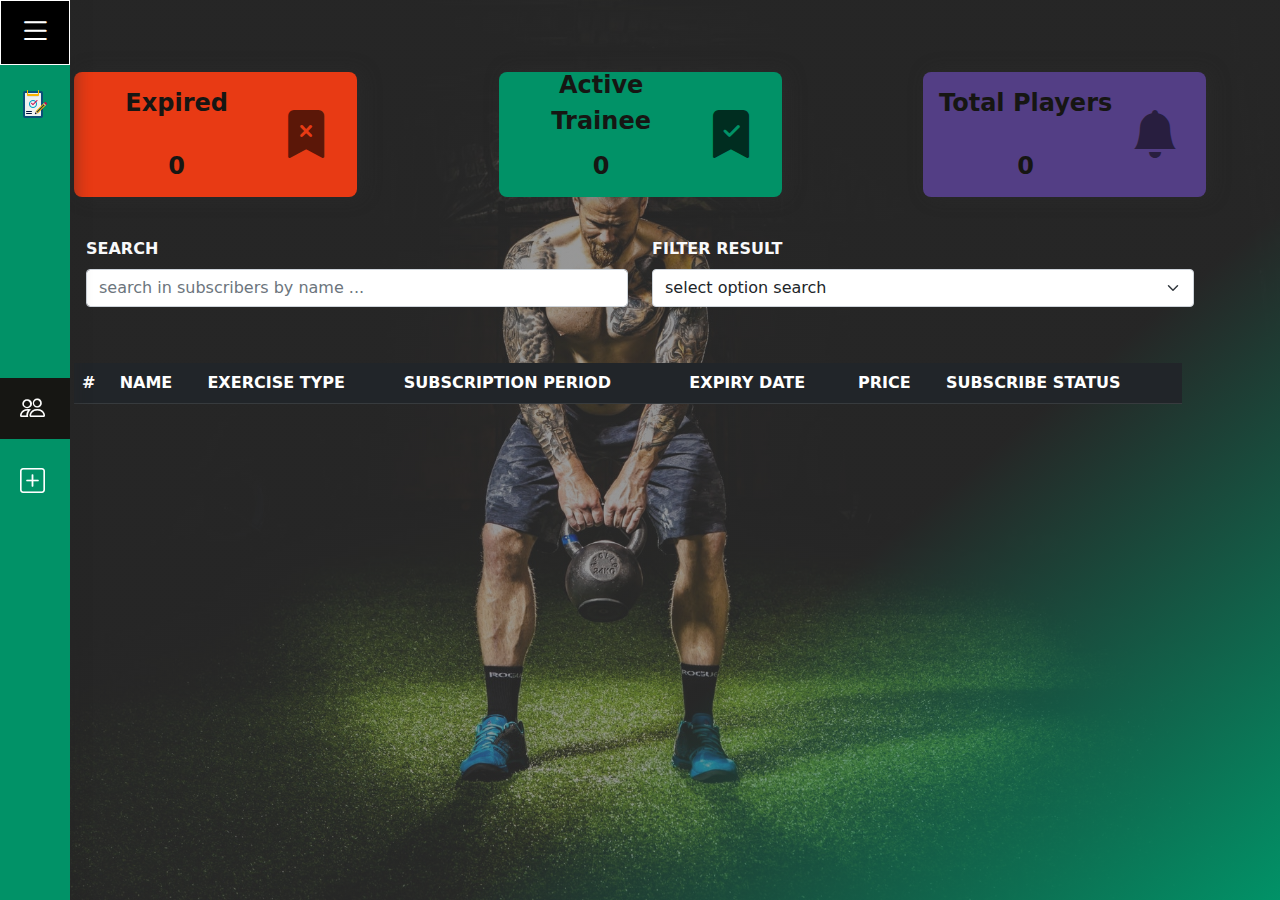
==== index.html @ a7aa4e8f "initial build" ====
<!DOCTYPE html>
<html lang="en">
<head>
    <meta charset="UTF-8">
    <meta http-equiv="X-UA-Compatible" content="IE=edge">
    <meta name="viewport" content="width=device-width, initial-scale=1.0">
    <link rel="stylesheet" href="assets/css/vendor/bootstrap-icon/bootstrap-icons.css">
    <link rel="stylesheet" href="assets/css/vendor/bootstrap.min.css">
    <link rel="stylesheet" href="assets/css/main.min.css">
    
    <title>subscriber managment</title>
</head>
<body>
    <aside class="sideHeader" >
        <button class="toggle" type="menu" id="toggle">
            <i class="bi bi-list"></i>
        </button>
        <div class="logo">
            <img src="assets/images/quality-control.png" alt="logo img">
            <h4>Subscriber flow</h4>
        </div>
        <nav class="navBar" id="navbar">
            <!-- <button class="toggle" type="menu" id="toggle">
                <i class="bi bi-list"></i>
            </button> -->
            <a class="navItem active" href="#">
                <span class="icon">
                    <i class="bi bi-people"></i>
                </span>
                <span class="description">
                    <h4>Dashboard</h4>
                </span>
            </a>
            <a class="navItem" href="add.html">
                <span class="icon">
                    <i class="bi bi-plus-square"></i>
                </span>
                <span class="description">
                     <h4>add subscribers</h4>
                </span>
            </a>
        </nav>
    </aside>
    <main class="app">
        <section class="container">
            <article class="statusBoxs row">
                <div class="expired col-12 col-md-3 mb-3">
                    <span class="title">expired</span>
                    <span class="innerValue" id="expiredTrainees">6</span>
                    <span class="icon">
                        <i class="bi bi-bookmark-x-fill"></i>
                    </span>
                </div>
                <div class="new col-12 col-md-3 mb-3">
                    <span class="title">active trainee</span>
                    <span class="innerValue" id="activeTrainees">16</span>
                    <span class="icon">
                        <i class="bi bi-bookmark-check-fill"></i>
                    </span>
                </div>
                <div class="total col-12 col-md-3 mb-3">
                    <span class="title">Total Players</span>
                    <span class="innerValue" id="totalTrainees" >6</span>
                    <span class="icon">
                        <i class="bi bi-bell-fill"></i>
                    </span>
                </div>
            </article>
            <article class="search row jusstify-content-center align-items-center mt-4" id="searchBox">
                <div class="col-12 col-md-6">
                    <label class="form-label text-uppercase text-light fw-bold" for="searchByName">search</label>
                    <input class="form-control" type="search" name="search subscriber" id="searchByName" placeholder="search in subscribers by name ...">
                </div>
                <div class="col-12 col-md-6">
                    <label  class="form-label text-uppercase text-light fw-bold" for="selectfilter">Filter Result</label>
                    <select class="form-select" name="selectfilter" id="selectfilter">
                        <option >select option search</option>
                        <option value="expired">Expired Subscriber</option>
                        <option value="active">Active Subscribers</option>
                        <option value="all">all subscribers</option>
                    </select>
                </div>
            </article>
            <article class="row subscriberList">
                <table class="table table-dark table-srapied">
                    <thead>
                        <tr>
                            <th scope="col">#</td>
                            <th scope="col">Name</td>
                            <th scope="col">Exercise type</td>
                            <th scope="col">Subscription period</td>
                            <th scope="col">Expiry date</td>
                            <th scope="col">Price</td>
                            <th scope="col">subscribe Status</td>
                        </tr>
                    </thead>
                    <tbody id="innerData">
                        <tr>
                            <th scope="row">1</th>
                            <td></td>
                            <td></td>
                            <td>no data yet try to add ..</td>
                            <td></td>
                            <td></td>
                            <td></td>
                        </tr>
                    </tbody>
                </table>
            </article>
        </section>
    </main>

    <script src="assets/js/vendor/sweetalert.min.js"></script>
    <script src="assets/js/ManagmentSystem.js" type="module"></script>
    <script src="assets/js/main.js" type="module"></script>
</body>
</html>
---- assets/css/main.min.css ----
.sideHeader{display:-webkit-box;display:-ms-flexbox;display:flex;-webkit-box-orient:vertical;-webkit-box-direction:normal;-ms-flex-direction:column;flex-direction:column;-webkit-box-align:"center";-ms-flex-align:"center";align-items:"center";-webkit-box-pack:center;-ms-flex-pack:center;justify-content:center;position:fixed;z-index:1440;inset:0;width:-webkit-fit-content;width:-moz-fit-content;width:fit-content;height:100vh;background-color:#019267;-webkit-box-shadow:0 0 15px 5px #25252573;box-shadow:0 0 15px 5px #25252573;-webkit-transition:width 0.3s ease-in-out;transition:width 0.3s ease-in-out}.sideHeader.hide .logo :last-child{visibility:hidden}.sideHeader.hide .logo :first-child{visibility:hidden}.sideHeader.hide .navBar{width:0 !important}.sideHeader.opened .logo :last-child{visibility:visible}.sideHeader.opened .logo :first-child{visibility:visible}.sideHeader.opened .navBar{width:280px !important}.sideHeader .toggle{position:absolute;top:0;width:70px;height:65px;border:2px solid #444;background-color:#444}.sideHeader .toggle>:first-child{color:#fff;font-size:calc(1.25rem + 1vw)}.sideHeader .toggle:hover{background-color:#000;border-color:#fff;border-width:1px;color:#fff;-webkit-transition:0.3s;transition:0.3s}.sideHeader .logo{display:-webkit-box;display:-ms-flexbox;display:flex;-webkit-box-orient:horizontal;-webkit-box-direction:normal;-ms-flex-direction:row;flex-direction:row;-webkit-box-pack:center;-ms-flex-pack:center;justify-content:center;-webkit-box-align:center;-ms-flex-align:center;align-items:center;color:#fff;margin-bottom:auto;position:absolute;top:75px;left:15px}.sideHeader .logo>:first-child{max-width:100%;padding:0 1.25rem}.sideHeader .logo>:last-child{visibility:hidden;margin:auto;text-align:start;text-transform:uppercase}.sideHeader .logo>::first-letter{color:yellow !important}.navBar{display:-webkit-box;display:-ms-flexbox;display:flex;-webkit-box-orient:vertical;-webkit-box-direction:normal;-ms-flex-direction:column;flex-direction:column;-webkit-box-align:start;-ms-flex-align:start;align-items:flex-start;-webkit-box-pack:center;-ms-flex-pack:center;justify-content:center;position:relatives;height:inherit;width:70px;gap:1px;color:#fff;overflow-x:hidden;-webkit-transition:margin 0.3s ease-out , width 0.3s ease-in-out;transition:margin 0.3s ease-out , width 0.3s ease-in-out}.navBar .navItem{display:-webkit-box;display:-ms-flexbox;display:flex;-webkit-box-orient:horizontal;-webkit-box-direction:normal;-ms-flex-direction:row;flex-direction:row;-webkit-box-pack:justify;-ms-flex-pack:justify;justify-content:space-between;-webkit-box-align:center;-ms-flex-align:center;align-items:center;width:100%;text-decoration:none}.navBar .navItem.active{background-color:#161613}.navBar .navItem.active>:last-child h4,.navBar .navItem.active>:first-child{color:#fff}.navBar .navItem:hover{background-color:#161613}.navBar .navItem:hover>:last-child h4,.navBar .navItem:hover>:first-child{color:#fff}.navBar .navItem:hover .icon{margin-left:5px;-webkit-transition:margin 0.3s ease-out;transition:margin 0.3s ease-out}.navBar .navItem>.icon{display:-webkit-box;display:-ms-flexbox;display:flex;-webkit-box-orient:horizontal;-webkit-box-direction:normal;-ms-flex-direction:row;flex-direction:row;-webkit-box-pack:center;-ms-flex-pack:center;justify-content:center;-webkit-box-align:center;-ms-flex-align:center;align-items:center;color:#fff;width:75px;padding:0.75rem 1.25rem}.navBar .navItem>.icon>:first-child{font-size:calc(0.75rem + 1vw)}.navBar .navItem>.description{display:-webkit-box;display:-ms-flexbox;display:flex;-webkit-box-orient:horizontal;-webkit-box-direction:normal;-ms-flex-direction:row;flex-direction:row;-webkit-box-pack:start;-ms-flex-pack:start;justify-content:flex-start;-webkit-box-align:center;-ms-flex-align:center;align-items:center;width:100%;padding:0.75rem 1.25rem}.navBar .navItem>.description>:first-child{color:#fff;text-transform:capitalize;margin:0}.app{display:-webkit-box;display:-ms-flexbox;display:flex;-webkit-box-orient:vertical;-webkit-box-direction:normal;-ms-flex-direction:column;flex-direction:column;-webkit-box-align:center;-ms-flex-align:center;align-items:center;-webkit-box-pack:center;-ms-flex-pack:center;justify-content:center;-webkit-box-align:start;-ms-flex-align:start;align-items:flex-start;position:relative;min-height:100vh;background:url("../images/bg1.jpg");background-position:center;background-size:cover;background-repeat:no-repeat}.app::before{content:'';position:absolute;inset:0;background:linear-gradient(140deg, rgba(68,68,68,0.555) 65%, #019267)}.app>.container{position:relative;z-index:3;display:-webkit-box;display:-ms-flexbox;display:flex;-webkit-box-orient:vertical;-webkit-box-direction:normal;-ms-flex-direction:column;flex-direction:column;-ms-flex-wrap:wrap;flex-wrap:wrap;-webkit-box-pack:start;-ms-flex-pack:start;justify-content:flex-start;min-height:inherit;padding:4.5rem 1rem}.app>.container .statusBoxs{-webkit-box-align:center;-ms-flex-align:center;align-items:center;-webkit-box-pack:justify;-ms-flex-pack:justify;justify-content:space-between;text-align:center}.app>.container .statusBoxs .expired,.app>.container .statusBoxs .new,.app>.container .statusBoxs .total{display:-webkit-box;display:-ms-flexbox;display:flex;-webkit-box-orient:vertical;-webkit-box-direction:normal;-ms-flex-direction:column;flex-direction:column;-webkit-box-align:center;-ms-flex-align:center;align-items:center;-webkit-box-pack:center;-ms-flex-pack:center;justify-content:center;-ms-flex-wrap:wrap;flex-wrap:wrap;position:relative;background:#E83A14;height:125px;-webkit-transition:-webkit-transform 0.3s ease-out ,-webkit-box-shadow 0.5s ease-out;transition:-webkit-transform 0.3s ease-out ,-webkit-box-shadow 0.5s ease-out;transition:transform 0.3s ease-out ,box-shadow 0.5s ease-out;transition:transform 0.3s ease-out ,box-shadow 0.5s ease-out ,-webkit-transform 0.3s ease-out ,-webkit-box-shadow 0.5s ease-out;border-radius:8px;-webkit-box-shadow:5px 0 20px rgba(51,51,51,0.315);box-shadow:5px 0 20px rgba(51,51,51,0.315)}.app>.container .statusBoxs .expired:hover,.app>.container .statusBoxs .new:hover,.app>.container .statusBoxs .total:hover{-webkit-transform:translateY(-8px);transform:translateY(-8px);-webkit-box-shadow:5px 0 40px rgba(51,51,51,0.315);box-shadow:5px 0 40px rgba(51,51,51,0.315)}.app>.container .statusBoxs .expired>.title,.app>.container .statusBoxs .expired>.innerValue,.app>.container .statusBoxs .expired>.icon,.app>.container .statusBoxs .new>.title,.app>.container .statusBoxs .new>.innerValue,.app>.container .statusBoxs .new>.icon,.app>.container .statusBoxs .total>.title,.app>.container .statusBoxs .total>.innerValue,.app>.container .statusBoxs .total>.icon{display:-webkit-box;display:-ms-flexbox;display:flex;-webkit-box-orient:horizontal;-webkit-box-direction:normal;-ms-flex-direction:row;flex-direction:row;-webkit-box-pack:center;-ms-flex-pack:center;justify-content:center;-webkit-box-align:center;-ms-flex-align:center;align-items:center;width:70%;height:calc(100% / 2);font-size:1.5rem;font-weight:bold;text-transform:capitalize;color:#161613;text-align:center}.app>.container .statusBoxs .expired>.icon,.app>.container .statusBoxs .new>.icon,.app>.container .statusBoxs .total>.icon{display:-webkit-box;display:-ms-flexbox;display:flex;-webkit-box-orient:horizontal;-webkit-box-direction:normal;-ms-flex-direction:row;flex-direction:row;-webkit-box-pack:center;-ms-flex-pack:center;justify-content:center;-webkit-box-align:center;-ms-flex-align:center;align-items:center;text-align:center;font-size:3rem;color:#5b1708;text-transform:capitalize;width:30%;height:100%}.app>.container .statusBoxs .new{background:#019267}.app>.container .statusBoxs .new .icon{color:#002d20}.app>.container .statusBoxs .total{background:#533E85}.app>.container .statusBoxs .total .icon{color:#281e3f}.app>.container .subscriberList{margin-top:3.5rem;margin-bottom:1.5rem;width:100%;height:100%;overflow-x:auto}.app>.container .subscriberList table{text-transform:uppercase}.app>.container .subscriberList table tbody{text-transform:capitalize}
/*# sourceMappingURL=main.min.css.map */
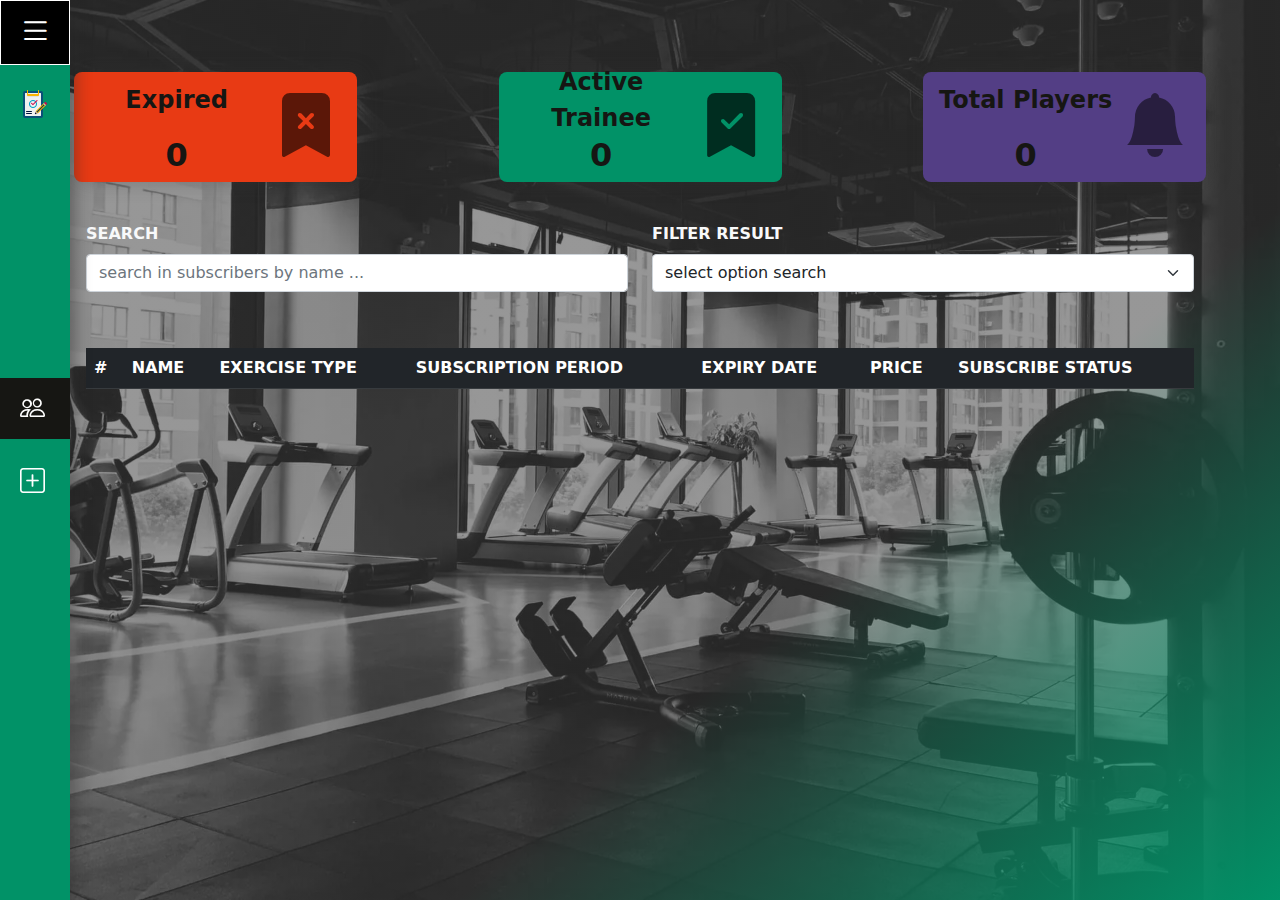
==== commit 8d520a44: "initial build" ====
--- a/index.html
+++ b/index.html
@@ -6,6 +6,7 @@
     <meta name="viewport" content="width=device-width, initial-scale=1.0">
     <link rel="stylesheet" href="assets/css/vendor/bootstrap-icon/bootstrap-icons.css">
     <link rel="stylesheet" href="assets/css/vendor/bootstrap.min.css">
+    <link rel="stylesheet" href="assets/css/animations.css">
     <link rel="stylesheet" href="assets/css/main.min.css">
     
     <title>subscriber managment</title>
@@ -45,22 +46,22 @@
         <section class="container">
             <article class="statusBoxs row">
                 <div class="expired col-12 col-md-3 mb-3">
-                    <span class="title">expired</span>
-                    <span class="innerValue" id="expiredTrainees">6</span>
+                    <span class="title fs-4">expired</span>
+                    <span class="innerValue fs-2" id="expiredTrainees">6</span>
                     <span class="icon">
                         <i class="bi bi-bookmark-x-fill"></i>
                     </span>
                 </div>
                 <div class="new col-12 col-md-3 mb-3">
-                    <span class="title">active trainee</span>
-                    <span class="innerValue" id="activeTrainees">16</span>
+                    <span class="title fs-4">active trainee</span>
+                    <span class="innerValue fs-2" id="activeTrainees">16</span>
                     <span class="icon">
                         <i class="bi bi-bookmark-check-fill"></i>
                     </span>
                 </div>
                 <div class="total col-12 col-md-3 mb-3">
-                    <span class="title">Total Players</span>
-                    <span class="innerValue" id="totalTrainees" >6</span>
+                    <span class="title fs-4">Total Players</span>
+                    <span class="innerValue fs-2" id="totalTrainees" >6</span>
                     <span class="icon">
                         <i class="bi bi-bell-fill"></i>
                     </span>
@@ -97,12 +98,11 @@
                     <tbody id="innerData">
                         <tr>
                             <th scope="row">1</th>
-                            <td></td>
-                            <td></td>
-                            <td>no data yet try to add ..</td>
-                            <td></td>
-                            <td></td>
-                            <td></td>
+                            <td>Ahmed Shehata</td>
+                            <td>Fitness and slimming</td>
+                            <td>monthly</td>
+                            <td>300 L.E</td>
+                            <td>paid</td>
                         </tr>
                     </tbody>
                 </table>
--- a/assets/css/main.min.css
+++ b/assets/css/main.min.css
@@ -1,2 +1,2 @@
-.sideHeader{display:-webkit-box;display:-ms-flexbox;display:flex;-webkit-box-orient:vertical;-webkit-box-direction:normal;-ms-flex-direction:column;flex-direction:column;-webkit-box-align:"center";-ms-flex-align:"center";align-items:"center";-webkit-box-pack:center;-ms-flex-pack:center;justify-content:center;position:fixed;z-index:1440;inset:0;width:-webkit-fit-content;width:-moz-fit-content;width:fit-content;height:100vh;background-color:#019267;-webkit-box-shadow:0 0 15px 5px #25252573;box-shadow:0 0 15px 5px #25252573;-webkit-transition:width 0.3s ease-in-out;transition:width 0.3s ease-in-out}.sideHeader.hide .logo :last-child{visibility:hidden}.sideHeader.hide .logo :first-child{visibility:hidden}.sideHeader.hide .navBar{width:0 !important}.sideHeader.opened .logo :last-child{visibility:visible}.sideHeader.opened .logo :first-child{visibility:visible}.sideHeader.opened .navBar{width:280px !important}.sideHeader .toggle{position:absolute;top:0;width:70px;height:65px;border:2px solid #444;background-color:#444}.sideHeader .toggle>:first-child{color:#fff;font-size:calc(1.25rem + 1vw)}.sideHeader .toggle:hover{background-color:#000;border-color:#fff;border-width:1px;color:#fff;-webkit-transition:0.3s;transition:0.3s}.sideHeader .logo{display:-webkit-box;display:-ms-flexbox;display:flex;-webkit-box-orient:horizontal;-webkit-box-direction:normal;-ms-flex-direction:row;flex-direction:row;-webkit-box-pack:center;-ms-flex-pack:center;justify-content:center;-webkit-box-align:center;-ms-flex-align:center;align-items:center;color:#fff;margin-bottom:auto;position:absolute;top:75px;left:15px}.sideHeader .logo>:first-child{max-width:100%;padding:0 1.25rem}.sideHeader .logo>:last-child{visibility:hidden;margin:auto;text-align:start;text-transform:uppercase}.sideHeader .logo>::first-letter{color:yellow !important}.navBar{display:-webkit-box;display:-ms-flexbox;display:flex;-webkit-box-orient:vertical;-webkit-box-direction:normal;-ms-flex-direction:column;flex-direction:column;-webkit-box-align:start;-ms-flex-align:start;align-items:flex-start;-webkit-box-pack:center;-ms-flex-pack:center;justify-content:center;position:relatives;height:inherit;width:70px;gap:1px;color:#fff;overflow-x:hidden;-webkit-transition:margin 0.3s ease-out , width 0.3s ease-in-out;transition:margin 0.3s ease-out , width 0.3s ease-in-out}.navBar .navItem{display:-webkit-box;display:-ms-flexbox;display:flex;-webkit-box-orient:horizontal;-webkit-box-direction:normal;-ms-flex-direction:row;flex-direction:row;-webkit-box-pack:justify;-ms-flex-pack:justify;justify-content:space-between;-webkit-box-align:center;-ms-flex-align:center;align-items:center;width:100%;text-decoration:none}.navBar .navItem.active{background-color:#161613}.navBar .navItem.active>:last-child h4,.navBar .navItem.active>:first-child{color:#fff}.navBar .navItem:hover{background-color:#161613}.navBar .navItem:hover>:last-child h4,.navBar .navItem:hover>:first-child{color:#fff}.navBar .navItem:hover .icon{margin-left:5px;-webkit-transition:margin 0.3s ease-out;transition:margin 0.3s ease-out}.navBar .navItem>.icon{display:-webkit-box;display:-ms-flexbox;display:flex;-webkit-box-orient:horizontal;-webkit-box-direction:normal;-ms-flex-direction:row;flex-direction:row;-webkit-box-pack:center;-ms-flex-pack:center;justify-content:center;-webkit-box-align:center;-ms-flex-align:center;align-items:center;color:#fff;width:75px;padding:0.75rem 1.25rem}.navBar .navItem>.icon>:first-child{font-size:calc(0.75rem + 1vw)}.navBar .navItem>.description{display:-webkit-box;display:-ms-flexbox;display:flex;-webkit-box-orient:horizontal;-webkit-box-direction:normal;-ms-flex-direction:row;flex-direction:row;-webkit-box-pack:start;-ms-flex-pack:start;justify-content:flex-start;-webkit-box-align:center;-ms-flex-align:center;align-items:center;width:100%;padding:0.75rem 1.25rem}.navBar .navItem>.description>:first-child{color:#fff;text-transform:capitalize;margin:0}.app{display:-webkit-box;display:-ms-flexbox;display:flex;-webkit-box-orient:vertical;-webkit-box-direction:normal;-ms-flex-direction:column;flex-direction:column;-webkit-box-align:center;-ms-flex-align:center;align-items:center;-webkit-box-pack:center;-ms-flex-pack:center;justify-content:center;-webkit-box-align:start;-ms-flex-align:start;align-items:flex-start;position:relative;min-height:100vh;background:url("../images/bg1.jpg");background-position:center;background-size:cover;background-repeat:no-repeat}.app::before{content:'';position:absolute;inset:0;background:linear-gradient(140deg, rgba(68,68,68,0.555) 65%, #019267)}.app>.container{position:relative;z-index:3;display:-webkit-box;display:-ms-flexbox;display:flex;-webkit-box-orient:vertical;-webkit-box-direction:normal;-ms-flex-direction:column;flex-direction:column;-ms-flex-wrap:wrap;flex-wrap:wrap;-webkit-box-pack:start;-ms-flex-pack:start;justify-content:flex-start;min-height:inherit;padding:4.5rem 1rem}.app>.container .statusBoxs{-webkit-box-align:center;-ms-flex-align:center;align-items:center;-webkit-box-pack:justify;-ms-flex-pack:justify;justify-content:space-between;text-align:center}.app>.container .statusBoxs .expired,.app>.container .statusBoxs .new,.app>.container .statusBoxs .total{display:-webkit-box;display:-ms-flexbox;display:flex;-webkit-box-orient:vertical;-webkit-box-direction:normal;-ms-flex-direction:column;flex-direction:column;-webkit-box-align:center;-ms-flex-align:center;align-items:center;-webkit-box-pack:center;-ms-flex-pack:center;justify-content:center;-ms-flex-wrap:wrap;flex-wrap:wrap;position:relative;background:#E83A14;height:125px;-webkit-transition:-webkit-transform 0.3s ease-out ,-webkit-box-shadow 0.5s ease-out;transition:-webkit-transform 0.3s ease-out ,-webkit-box-shadow 0.5s ease-out;transition:transform 0.3s ease-out ,box-shadow 0.5s ease-out;transition:transform 0.3s ease-out ,box-shadow 0.5s ease-out ,-webkit-transform 0.3s ease-out ,-webkit-box-shadow 0.5s ease-out;border-radius:8px;-webkit-box-shadow:5px 0 20px rgba(51,51,51,0.315);box-shadow:5px 0 20px rgba(51,51,51,0.315)}.app>.container .statusBoxs .expired:hover,.app>.container .statusBoxs .new:hover,.app>.container .statusBoxs .total:hover{-webkit-transform:translateY(-8px);transform:translateY(-8px);-webkit-box-shadow:5px 0 40px rgba(51,51,51,0.315);box-shadow:5px 0 40px rgba(51,51,51,0.315)}.app>.container .statusBoxs .expired>.title,.app>.container .statusBoxs .expired>.innerValue,.app>.container .statusBoxs .expired>.icon,.app>.container .statusBoxs .new>.title,.app>.container .statusBoxs .new>.innerValue,.app>.container .statusBoxs .new>.icon,.app>.container .statusBoxs .total>.title,.app>.container .statusBoxs .total>.innerValue,.app>.container .statusBoxs .total>.icon{display:-webkit-box;display:-ms-flexbox;display:flex;-webkit-box-orient:horizontal;-webkit-box-direction:normal;-ms-flex-direction:row;flex-direction:row;-webkit-box-pack:center;-ms-flex-pack:center;justify-content:center;-webkit-box-align:center;-ms-flex-align:center;align-items:center;width:70%;height:calc(100% / 2);font-size:1.5rem;font-weight:bold;text-transform:capitalize;color:#161613;text-align:center}.app>.container .statusBoxs .expired>.icon,.app>.container .statusBoxs .new>.icon,.app>.container .statusBoxs .total>.icon{display:-webkit-box;display:-ms-flexbox;display:flex;-webkit-box-orient:horizontal;-webkit-box-direction:normal;-ms-flex-direction:row;flex-direction:row;-webkit-box-pack:center;-ms-flex-pack:center;justify-content:center;-webkit-box-align:center;-ms-flex-align:center;align-items:center;text-align:center;font-size:3rem;color:#5b1708;text-transform:capitalize;width:30%;height:100%}.app>.container .statusBoxs .new{background:#019267}.app>.container .statusBoxs .new .icon{color:#002d20}.app>.container .statusBoxs .total{background:#533E85}.app>.container .statusBoxs .total .icon{color:#281e3f}.app>.container .subscriberList{margin-top:3.5rem;margin-bottom:1.5rem;width:100%;height:100%;overflow-x:auto}.app>.container .subscriberList table{text-transform:uppercase}.app>.container .subscriberList table tbody{text-transform:capitalize}
+.sideHeader{display:-webkit-box;display:-ms-flexbox;display:flex;-webkit-box-orient:vertical;-webkit-box-direction:normal;-ms-flex-direction:column;flex-direction:column;-webkit-box-align:"center";-ms-flex-align:"center";align-items:"center";-webkit-box-pack:center;-ms-flex-pack:center;justify-content:center;position:fixed;z-index:1440;inset:0;width:-webkit-fit-content;width:-moz-fit-content;width:fit-content;height:100vh;background-color:#019267;-webkit-box-shadow:0 0 15px 5px #25252573;box-shadow:0 0 15px 5px #25252573;-webkit-transition:width 0.3s ease-in-out;transition:width 0.3s ease-in-out}.sideHeader.hide .logo :last-child{visibility:hidden}.sideHeader.hide .logo :first-child{visibility:hidden}.sideHeader.hide .navBar{width:0 !important}.sideHeader.opened .logo :last-child{visibility:visible}.sideHeader.opened .logo :first-child{visibility:visible}.sideHeader.opened .navBar{width:280px !important}.sideHeader .toggle{position:absolute;top:0;width:70px;height:65px;border:2px solid #444;background-color:#444}.sideHeader .toggle>:first-child{color:#fff;font-size:calc(1.25rem + 1vw)}.sideHeader .toggle:hover{background-color:#000;border-color:#fff;border-width:1px;color:#fff;-webkit-transition:0.3s;transition:0.3s}.sideHeader .logo{display:-webkit-box;display:-ms-flexbox;display:flex;-webkit-box-orient:horizontal;-webkit-box-direction:normal;-ms-flex-direction:row;flex-direction:row;-webkit-box-pack:center;-ms-flex-pack:center;justify-content:center;-webkit-box-align:center;-ms-flex-align:center;align-items:center;color:#fff;margin-bottom:auto;position:absolute;top:75px;left:15px}.sideHeader .logo>:first-child{max-width:100%;padding:0 1.25rem}.sideHeader .logo>:last-child{visibility:hidden;margin:auto;text-align:start;text-transform:uppercase}.sideHeader .logo>::first-letter{color:yellow !important}.navBar{display:-webkit-box;display:-ms-flexbox;display:flex;-webkit-box-orient:vertical;-webkit-box-direction:normal;-ms-flex-direction:column;flex-direction:column;-webkit-box-align:start;-ms-flex-align:start;align-items:flex-start;-webkit-box-pack:center;-ms-flex-pack:center;justify-content:center;position:relatives;height:inherit;width:70px;gap:1px;color:#fff;overflow-x:hidden;-webkit-transition:margin 0.3s ease-out , width 0.3s ease-in-out;transition:margin 0.3s ease-out , width 0.3s ease-in-out}.navBar .navItem{display:-webkit-box;display:-ms-flexbox;display:flex;-webkit-box-orient:horizontal;-webkit-box-direction:normal;-ms-flex-direction:row;flex-direction:row;-webkit-box-pack:justify;-ms-flex-pack:justify;justify-content:space-between;-webkit-box-align:center;-ms-flex-align:center;align-items:center;width:100%;text-decoration:none}.navBar .navItem.active{background-color:#161613}.navBar .navItem.active>:last-child h4,.navBar .navItem.active>:first-child{color:#fff}.navBar .navItem:hover{background-color:#161613}.navBar .navItem:hover>:last-child h4,.navBar .navItem:hover>:first-child{color:#fff}.navBar .navItem:hover .icon{margin-left:5px;-webkit-transition:margin 0.3s ease-out;transition:margin 0.3s ease-out}.navBar .navItem>.icon{display:-webkit-box;display:-ms-flexbox;display:flex;-webkit-box-orient:horizontal;-webkit-box-direction:normal;-ms-flex-direction:row;flex-direction:row;-webkit-box-pack:center;-ms-flex-pack:center;justify-content:center;-webkit-box-align:center;-ms-flex-align:center;align-items:center;color:#fff;width:75px;padding:0.75rem 1.25rem}.navBar .navItem>.icon>:first-child{font-size:calc(0.75rem + 1vw)}.navBar .navItem>.description{display:-webkit-box;display:-ms-flexbox;display:flex;-webkit-box-orient:horizontal;-webkit-box-direction:normal;-ms-flex-direction:row;flex-direction:row;-webkit-box-pack:start;-ms-flex-pack:start;justify-content:flex-start;-webkit-box-align:center;-ms-flex-align:center;align-items:center;width:100%;padding:0.75rem 1.25rem}.navBar .navItem>.description>:first-child{color:#fff;text-transform:capitalize;margin:0}.app{display:-webkit-box;display:-ms-flexbox;display:flex;-webkit-box-orient:vertical;-webkit-box-direction:normal;-ms-flex-direction:column;flex-direction:column;-webkit-box-align:center;-ms-flex-align:center;align-items:center;-webkit-box-pack:center;-ms-flex-pack:center;justify-content:center;-webkit-box-align:start;-ms-flex-align:start;align-items:flex-start;position:relative;min-height:100vh;background:url("../images/bg1.webp");background-position:center;background-size:cover;background-repeat:no-repeat}.app::before{content:'';position:absolute;inset:0;background:linear-gradient(140deg, rgba(68,68,68,0.555) 65%, #019267)}.app>.container{position:relative;z-index:3;display:-webkit-box;display:-ms-flexbox;display:flex;-webkit-box-orient:vertical;-webkit-box-direction:normal;-ms-flex-direction:column;flex-direction:column;-ms-flex-wrap:wrap;flex-wrap:wrap;-webkit-box-pack:start;-ms-flex-pack:start;justify-content:flex-start;min-height:inherit;padding:4.5rem 1rem}.app>.container .statusBoxs{-webkit-box-align:center;-ms-flex-align:center;align-items:center;-webkit-box-pack:justify;-ms-flex-pack:justify;justify-content:space-between;text-align:center}@media (max-width: 768px){.app>.container .statusBoxs{padding:0.25rem 1rem}}.app>.container .statusBoxs .expired,.app>.container .statusBoxs .new,.app>.container .statusBoxs .total{display:-webkit-box;display:-ms-flexbox;display:flex;-webkit-box-orient:vertical;-webkit-box-direction:normal;-ms-flex-direction:column;flex-direction:column;-webkit-box-align:center;-ms-flex-align:center;align-items:center;-webkit-box-pack:center;-ms-flex-pack:center;justify-content:center;-ms-flex-wrap:wrap;flex-wrap:wrap;position:relative;background:#E83A14;height:110px;-webkit-transition:-webkit-transform 0.3s ease-out ,-webkit-box-shadow 0.5s ease-out;transition:-webkit-transform 0.3s ease-out ,-webkit-box-shadow 0.5s ease-out;transition:transform 0.3s ease-out ,box-shadow 0.5s ease-out;transition:transform 0.3s ease-out ,box-shadow 0.5s ease-out ,-webkit-transform 0.3s ease-out ,-webkit-box-shadow 0.5s ease-out;border-radius:8px;-webkit-box-shadow:5px 0 20px rgba(51,51,51,0.315);box-shadow:5px 0 20px rgba(51,51,51,0.315)}.app>.container .statusBoxs .expired:hover,.app>.container .statusBoxs .new:hover,.app>.container .statusBoxs .total:hover{-webkit-transform:translateY(-8px);transform:translateY(-8px);-webkit-box-shadow:5px 0 40px rgba(51,51,51,0.315);box-shadow:5px 0 40px rgba(51,51,51,0.315)}.app>.container .statusBoxs .expired>.title,.app>.container .statusBoxs .expired>.innerValue,.app>.container .statusBoxs .expired>.icon,.app>.container .statusBoxs .new>.title,.app>.container .statusBoxs .new>.innerValue,.app>.container .statusBoxs .new>.icon,.app>.container .statusBoxs .total>.title,.app>.container .statusBoxs .total>.innerValue,.app>.container .statusBoxs .total>.icon{display:-webkit-box;display:-ms-flexbox;display:flex;-webkit-box-orient:horizontal;-webkit-box-direction:normal;-ms-flex-direction:row;flex-direction:row;-webkit-box-pack:center;-ms-flex-pack:center;justify-content:center;-webkit-box-align:center;-ms-flex-align:center;align-items:center;width:70%;height:calc(100% / 2);font-weight:bold;text-transform:capitalize;color:#161613;text-align:center}.app>.container .statusBoxs .expired>.icon,.app>.container .statusBoxs .new>.icon,.app>.container .statusBoxs .total>.icon{display:-webkit-box;display:-ms-flexbox;display:flex;-webkit-box-orient:horizontal;-webkit-box-direction:normal;-ms-flex-direction:row;flex-direction:row;-webkit-box-pack:center;-ms-flex-pack:center;justify-content:center;-webkit-box-align:center;-ms-flex-align:center;align-items:center;text-align:center;font-size:4rem;color:#5b1708;text-transform:capitalize;width:30%;height:100%}.app>.container .statusBoxs .new{background:#019267}.app>.container .statusBoxs .new .icon{color:#002d20}.app>.container .statusBoxs .total{background:#533E85}.app>.container .statusBoxs .total .icon{color:#281e3f}.app>.container .subscriberList{margin-left:auto;margin-right:auto;margin-top:3.5rem;margin-bottom:1.5rem;width:100%;height:100%;overflow-x:auto}.app>.container .subscriberList table{text-transform:uppercase}.app>.container .subscriberList table tbody{text-transform:capitalize}
 /*# sourceMappingURL=main.min.css.map */